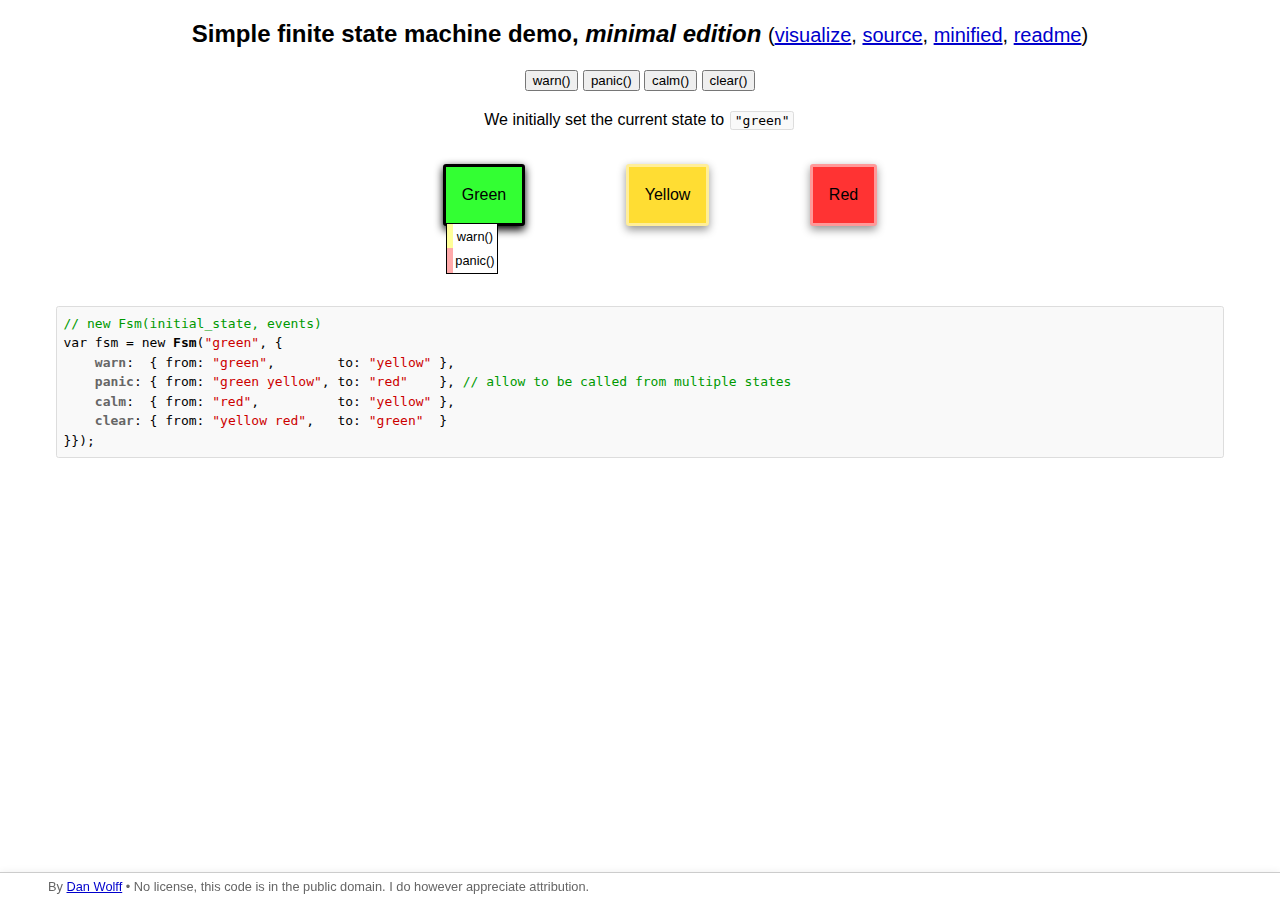
==== demo/index.html @ f4b0d46a "fix headings to reflect that this is the minimal edition" ====
<!DOCTYPE html>
<html lang="en-US">
	<head>
		<meta charset="utf-8" />
		<title>Simple finite state machine demo, minimal edition (JavaScript)</title>
		<link rel="stylesheet" href="style.css" />
	</head>
	<body>
		<h1>Simple finite state machine demo, <i>minimal edition</i> <small>(<a href="visualize.html">visualize</a>, <a href="../simple-state-machine.js">source</a>, <a href="../simple-state-machine.min.js">minified</a>, <a href="../README.md">readme</a>)</small></h1>
		<ap class="subtitle"></ap>

		<div id="demo-interact">
			<p>
				<button id="warn">warn()</button>
				<button id="panic">panic()</button>
				<button id="calm">calm()</button>
				<button id="clear">clear()</button>
			</p>
			<p id="status">We initially set the current state to <code>"green"</code></p>

			<ul id="states">
				<li id="green">
					Green
					<ul>
						<li><label for="warn">warn()</label></li>
						<li><label for="panic">panic()</label></li>
					</ul>
				</li>
				<li id="yellow">
					Yellow
					<ul>
						<li><label for="clear">clear()</label></li>
						<li><label for="panic">panic()</label></li>
					</ul>
				</li>
				<li id="red">
					Red
					<ul>
						<li><label for="clear">clear()</label></li>
						<li><label for="calm">calm()</label></li>
					</ul>
				</li>
			</ul>
		</div>

<pre><code><span class="c">// new Fsm(initial_state, events)</span>
var fsm = new <span class="k">Fsm</span>(<span class="s">"green"</span>, {
	<span class="m">warn</span>:  { from: <span class="s">"green"</span>,        to: <span class="s">"yellow"</span> },
	<span class="m">panic</span>: { from: <span class="s">"green yellow"</span>, to: <span class="s">"red"</span>    }, <span class="c">// allow to be called from multiple states</span>
	<span class="m">calm</span>:  { from: <span class="s">"red"</span>,          to: <span class="s">"yellow"</span> },
	<span class="m">clear</span>: { from: <span class="s">"yellow red"</span>,   to: <span class="s">"green"</span>  }
}});</code></pre>

		<footer><ul>
			<li>By <a href="http://wlff.se/">Dan Wolff</a></li>
			<li>No license, this code is in the public domain. I do however appreciate attribution.</li>
		</ul></footer>

		<script src="../minimal-fsm.js"></script>
		<script src="index.js"></script>
	</body>
</html>
---- demo/style.css ----
/* common */

body {
	padding:0em 3em 1.5em 3em;
	font:100%/1.5 Arial, sans-serif;
}

h1 { font-size:1.5em; text-align:center; }
	h1 small { font-weight:normal; }

a.js, a:link { color:#00c; }

label {
	display:block;
	cursor:pointer;
	padding:0.2em;
	border-left:0.5em solid transparent;
}
	label:hover { background-color:#cef; }
	label[for="warn"], label[for="calm"] { border-color:#ff9; }
	label[for="panic"] { border-color:#faa; }
	label[for="clear"] { border-color:#afa; }


pre, code,  #code_input {
	padding:0.5em;
	border:1px solid #ddd;
	-moz-tab-size:4;
	  -o-tab-size:4;
	     tab-size:4;
	white-space:pre-wrap;
	background-color:#f9f9f9;
	border-radius:0.2em;
	font-size:1em;
}
code { margin:0 0.1em; padding:0.1em 0.3em; }
	pre code { margin:0; padding:0; border:none; }
pre, code, .indent { font-family:monospace; }

.error { color:#c00; }

#demo-interact { text-align:center; }

#states { margin:2em 0 5em 0; }
	#states > li {
		position:relative;
		display:inline-block;
		margin:0 3em; padding:1em;
		border:0.2em solid #999;
		border-color:rgba(255, 255, 255, 0.5);
		border-radius:0.2em;
		box-shadow:0 0.2em 0.5em #999;
	}
	#states > li.current { border-color:#000; box-shadow:0 0.2em 0.5em #000; }
		#states ul {
			display:none;
			position:absolute; left:0; top:3.5em;
			margin:0; padding:0;
			border:1px solid #000;
			list-style:none;
			background-color:#fff;
		}
		#states > li.current > ul { display:block; }
			#states ul > li { font-size:0.8em; }

#green { background-color:#3f3; }
#yellow { background-color:#fd3; }
#red { background-color:#f33; }

footer {
	position:fixed; left:0; bottom:0;
	width:100%;
	padding:0.1em 0;
	border-top:1px solid #ccc;
	box-shadow:0 0 0.5em #eee;
	color:#666; background:#fff;
}
	footer ul { margin:0 3em; padding:0; }
		footer li {
			display:inline;
			font-size:0.8em;
		}
		footer li:first-child::after { content:" • ";}

/* code: keywords, strings, comments and members */
.k { font-weight:bold; }
.s { color:#c00; }
.c { color:#090; }
.m { color:#666; font-weight:bold; }



/* demo */

#demo-interact { text-align:center; }

#states { margin:2em 0 5em 0; }
	#states > li {
		position:relative;
		display:inline-block;
		margin:0 3em; padding:1em;
		border:0.2em solid #999;
		border-color:rgba(255, 255, 255, 0.5);
		border-radius:0.2em;
		box-shadow:0 0.2em 0.5em #999;
	}
	#states > li.current { border-color:#000; box-shadow:0 0.2em 0.5em #000; }
		#states ul {
			display:none;
			position:absolute; left:0; top:3.5em;
			margin:0; padding:0;
			border:1px solid #000;
			list-style:none;
			background-color:#fff;
		}
		#states > li.current > ul { display:block; }
			#states ul > li { font-size:0.8em; }

#green { background-color:#3f3; }
#yellow { background-color:#fd3; }
#red { background-color:#f33; }


/* visualization */

#visualization { overflow:hidden; }
#single_from, #single_to {
	position:relative;
	line-height:2;
}
#single_to { display:none; }
.from, .event, .to, .event_groups {
	vertical-align:middle;
	padding-bottom:2em;
}
	#single_to .from, #single_to .event, #single_to .to, #single_to .event_groups {
		/* it's too complicated to center  */
		vertical-align:bottom;
	}
	.event_groups .from, .event_groups .event { padding-bottom:0; }
	.event_group { width:100%; }
	.event_group { border-right:0.2em solid #000; }
		.event_group:first-child { border-right-color:transparent; }
.to_i {
	position:relative; top:0em;
	padding-left:1em;
	border-bottom:0.2em solid #000;
	text-align:right;
}
/* arrow */
.to_i::before {
	position:relative; top:1em;
	display:inline-block;
	content:"";
	height:0;
	vertical-align:middle;
	border:0.5em solid #fff; border-left-color:#000;
	margin-right:-0.5em;
}
	.from_i, .event_i {
		position:relative; top:0em;
		padding:0 1em;
		border:0.2em solid #000; border-style:none solid solid solid;
	}
	.event_i { padding-right:1em; text-align:center; margin-right:-0.2em; }
	.from_i { padding-left:0; }
	.from_i:first-child, .event_i { border-right:none; }
	.from_i, .event_i:first-child { border-left:none; }
		.from_i > span, .event_i > span, .to_i > span {
			position:relative; top:1.1em;
			padding:0.1em 0.3em;
			border:1px solid #666;
			border-color:rgba(0, 0, 0, 0.5);
			background:#fff;
		}
		.event_i > span { border:none; padding:0.1em 0.2em; }
#code_input {
	white-space:normal;
	overflow:hidden;
	min-width:45em;
}
#code_input pre, #code_input code { background:transparent; }
#code_input pre { margin:0; padding:0; border:none; }
#code_input .indent {
	margin-left:8em;
	margin-left:8ch;
}
#code_input textarea {
	width:100%; height:15em;
	border:none;
	background:#fff;
	padding:0.2em;
	margin:0 -0.2em;
	border:1px solid #ccc;
}
	#code_input textarea:focus { border-color:#f90; }

#visualize-button { float:right; }

table, tr, td { border-collapse:collapse; margin:0; padding:0; }

#code_input, #visualization {
	display:inline-block;
	vertical-align:top;
	margin-right:2em;
}
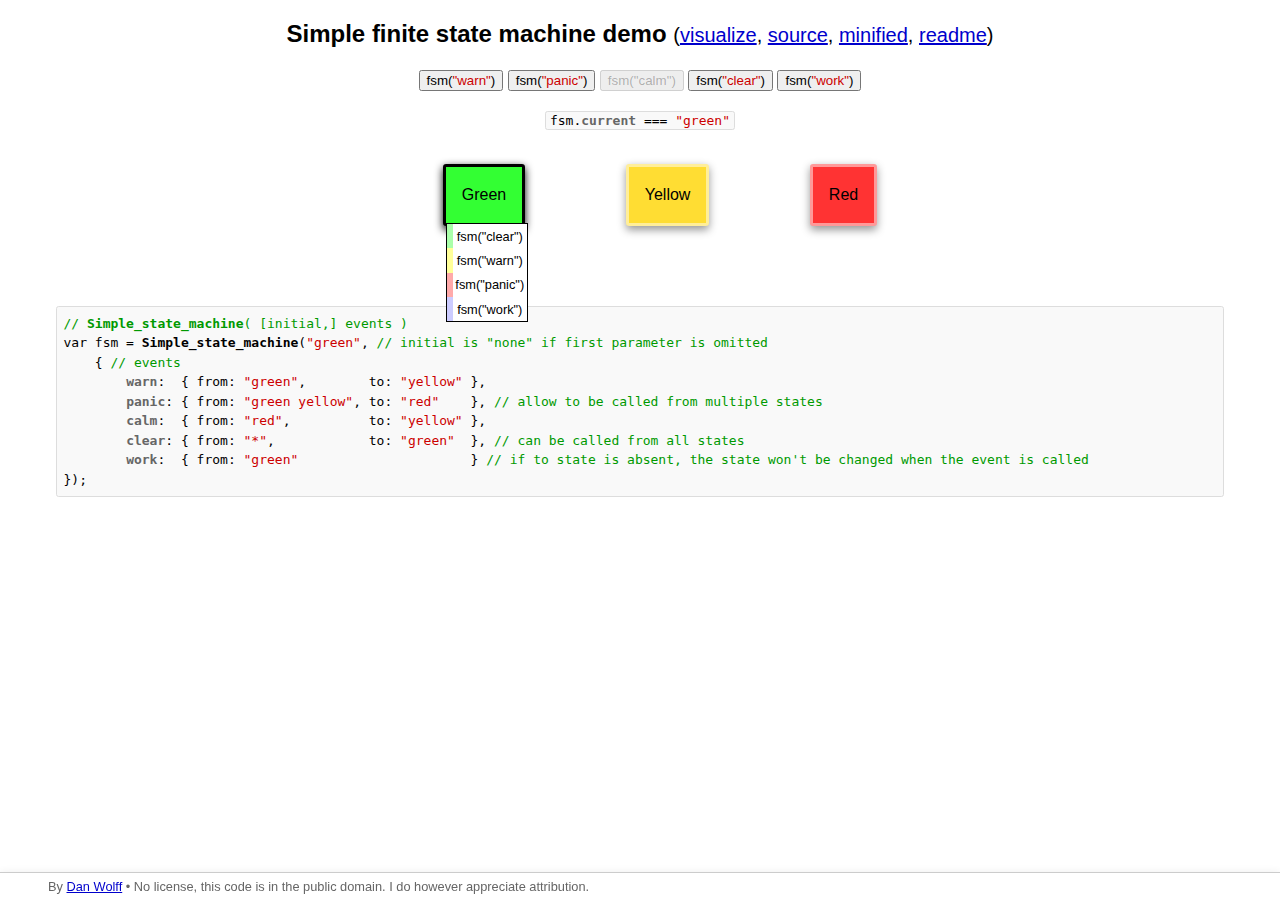
==== commit c9a82412: "change API so that we can make the code even smaller: Simple_state_machine([initial,] events); remov" ====
--- a/demo/index.html
+++ b/demo/index.html
@@ -2,61 +2,66 @@
 <html lang="en-US">
 	<head>
 		<meta charset="utf-8" />
-		<title>Simple finite state machine demo, minimal edition (JavaScript)</title>
+		<title>Simple finite state machine demo (JavaScript)</title>
 		<link rel="stylesheet" href="style.css" />
 	</head>
 	<body>
-		<h1>Simple finite state machine demo, <i>minimal edition</i> <small>(<a href="visualize.html">visualize</a>, <a href="../simple-state-machine.js">source</a>, <a href="../simple-state-machine.min.js">minified</a>, <a href="../README.md">readme</a>)</small></h1>
+		<h1>Simple finite state machine demo <small>(<a href="visualize.html">visualize</a>, <a href="../simple-state-machine.js">source</a>, <a href="../simple-state-machine.min.js">minified</a>, <a href="../README.md">readme</a>)</small></h1>
 		<ap class="subtitle"></ap>
 
 		<div id="demo-interact">
 			<p>
-				<button id="warn">warn()</button>
-				<button id="panic">panic()</button>
-				<button id="calm">calm()</button>
-				<button id="clear">clear()</button>
+				<button id="warn">fsm(<span class="s">"warn"</span>)</button>
+				<button id="panic">fsm(<span class="s">"panic"</span>)</button>
+				<button id="calm">fsm(<span class="s">"calm"</span>)</button>
+				<button id="clear">fsm(<span class="s">"clear"</span>)</button>
+				<button id="work">fsm(<span class="s">"work"</span>)</button>
 			</p>
-			<p id="status">We initially set the current state to <code>"green"</code></p>
+			<p><code>fsm.<span class="m">current</span> === <span class="s">"<span id="current"></span>"</span></code></p>
 
 			<ul id="states">
 				<li id="green">
 					Green
 					<ul>
-						<li><label for="warn">warn()</label></li>
-						<li><label for="panic">panic()</label></li>
+						<li><label for="clear">fsm("clear")</label></li>
+						<li><label for="warn">fsm("warn")</label></li>
+						<li><label for="panic">fsm("panic")</label></li>
+						<li><label for="work">fsm("work")</label></li>
 					</ul>
 				</li>
 				<li id="yellow">
 					Yellow
 					<ul>
-						<li><label for="clear">clear()</label></li>
-						<li><label for="panic">panic()</label></li>
+						<li><label for="clear">fsm("clear")</label></li>
+						<li><label for="panic">fsm("panic")</label></li>
 					</ul>
 				</li>
 				<li id="red">
 					Red
 					<ul>
-						<li><label for="clear">clear()</label></li>
-						<li><label for="calm">calm()</label></li>
+						<li><label for="clear">fsm("clear")</label></li>
+						<li><label for="calm">fsm("calm")</label></li>
 					</ul>
 				</li>
 			</ul>
 		</div>
 
-<pre><code><span class="c">// new Fsm(initial_state, events)</span>
-var fsm = new <span class="k">Fsm</span>(<span class="s">"green"</span>, {
-	<span class="m">warn</span>:  { from: <span class="s">"green"</span>,        to: <span class="s">"yellow"</span> },
-	<span class="m">panic</span>: { from: <span class="s">"green yellow"</span>, to: <span class="s">"red"</span>    }, <span class="c">// allow to be called from multiple states</span>
-	<span class="m">calm</span>:  { from: <span class="s">"red"</span>,          to: <span class="s">"yellow"</span> },
-	<span class="m">clear</span>: { from: <span class="s">"yellow red"</span>,   to: <span class="s">"green"</span>  }
-}});</code></pre>
+<pre><code><span class="c">// <span class="k">Simple_state_machine</span>( [initial,] events )</span>
+var fsm = <span class="k">Simple_state_machine</span>(<span class="s">"green"</span>, <span class="c">// initial is "none" if first parameter is omitted</span>
+	{ <span class="c">// events</span>
+		<span class="m">warn</span>:  { from: <span class="s">"green"</span>,        to: <span class="s">"yellow"</span> },
+		<span class="m">panic</span>: { from: <span class="s">"green yellow"</span>, to: <span class="s">"red"</span>    }, <span class="c">// allow to be called from multiple states</span>
+		<span class="m">calm</span>:  { from: <span class="s">"red"</span>,          to: <span class="s">"yellow"</span> },
+		<span class="m">clear</span>: { from: <span class="s">"*"</span>,            to: <span class="s">"green"</span>  }, <span class="c">// can be called from all states</span>
+		<span class="m">work</span>:  { from: <span class="s">"green"</span>                      } <span class="c">// if to state is absent, the state won't be changed when the event is called</span>
+});</code></pre>
 
 		<footer><ul>
 			<li>By <a href="http://wlff.se/">Dan Wolff</a></li>
 			<li>No license, this code is in the public domain. I do however appreciate attribution.</li>
 		</ul></footer>
 
-		<script src="../minimal-fsm.js"></script>
+		<script src="../simple-state-machine.js"></script>
 		<script src="index.js"></script>
 	</body>
 </html>--- a/demo/style.css
+++ b/demo/style.css
@@ -20,6 +20,7 @@
 	label[for="warn"], label[for="calm"] { border-color:#ff9; }
 	label[for="panic"] { border-color:#faa; }
 	label[for="clear"] { border-color:#afa; }
+	label[for="work"] { border-color:#ccf; }
 
 
 pre, code,  #code_input {
@@ -28,16 +29,18 @@
 	-moz-tab-size:4;
 	  -o-tab-size:4;
 	     tab-size:4;
-	white-space:pre-wrap;
 	background-color:#f9f9f9;
 	border-radius:0.2em;
 	font-size:1em;
 }
+pre { white-space:pre-wrap; }
 code { margin:0 0.1em; padding:0.1em 0.3em; }
 	pre code { margin:0; padding:0; border:none; }
 pre, code, .indent { font-family:monospace; }
+	button:disabled span { font:inherit; color:inherit; }
 
-.error { color:#c00; }
+
+/* demo */
 
 #demo-interact { text-align:center; }
 
@@ -87,38 +90,6 @@
 .s { color:#c00; }
 .c { color:#090; }
 .m { color:#666; font-weight:bold; }
-
-
-
-/* demo */
-
-#demo-interact { text-align:center; }
-
-#states { margin:2em 0 5em 0; }
-	#states > li {
-		position:relative;
-		display:inline-block;
-		margin:0 3em; padding:1em;
-		border:0.2em solid #999;
-		border-color:rgba(255, 255, 255, 0.5);
-		border-radius:0.2em;
-		box-shadow:0 0.2em 0.5em #999;
-	}
-	#states > li.current { border-color:#000; box-shadow:0 0.2em 0.5em #000; }
-		#states ul {
-			display:none;
-			position:absolute; left:0; top:3.5em;
-			margin:0; padding:0;
-			border:1px solid #000;
-			list-style:none;
-			background-color:#fff;
-		}
-		#states > li.current > ul { display:block; }
-			#states ul > li { font-size:0.8em; }
-
-#green { background-color:#3f3; }
-#yellow { background-color:#fd3; }
-#red { background-color:#f33; }
 
 
 /* visualization */
@@ -182,8 +153,8 @@
 #code_input pre, #code_input code { background:transparent; }
 #code_input pre { margin:0; padding:0; border:none; }
 #code_input .indent {
-	margin-left:8em;
-	margin-left:8ch;
+	margin-left:4em;
+	margin-left:4ch;
 }
 #code_input textarea {
 	width:100%; height:15em;
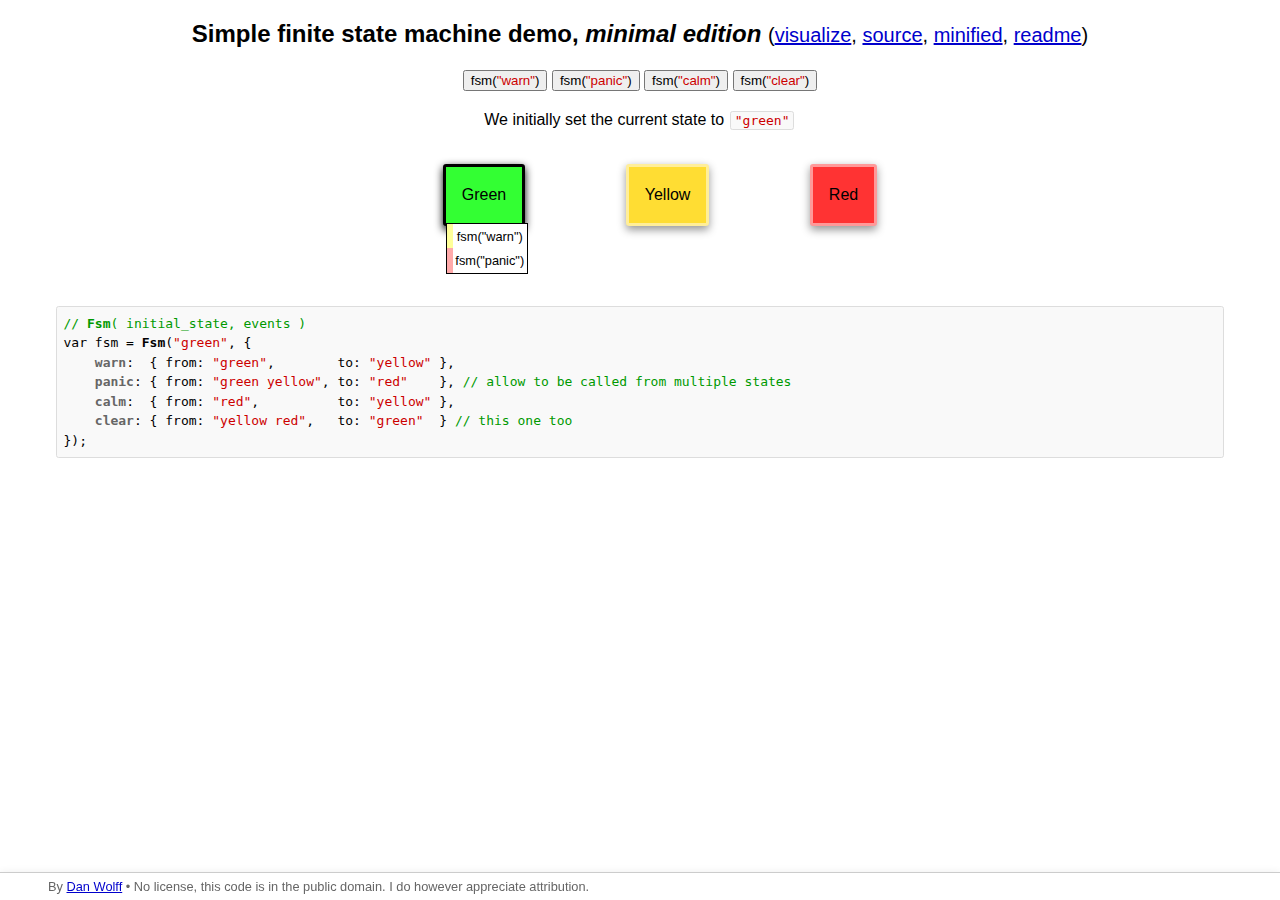
==== commit 552edf61: "minimize further and bring up to date with f4b0d46af from master" ====
--- a/demo/index.html
+++ b/demo/index.html
@@ -1,32 +1,27 @@
 <!DOCTYPE html>
 <html lang="en-US">
 	<head>
-		<meta charset="utf-8" />
-		<title>Simple finite state machine demo (JavaScript)</title>
-		<link rel="stylesheet" href="style.css" />
-	</head>
-	<body>
-		<h1>Simple finite state machine demo <small>(<a href="visualize.html">visualize</a>, <a href="../simple-state-machine.js">source</a>, <a href="../simple-state-machine.min.js">minified</a>, <a href="../README.md">readme</a>)</small></h1>
-		<ap class="subtitle"></ap>
-
+	<meta charset="utf-8" />
+	<title>Simple finite state machine demo, minimal edition (JavaScript)</title>
+	<link rel="stylesheet" href="style.css" />
+</head>
+<body>
+	<h1>Simple finite state machine demo, <i>minimal edition</i> <small>(<a href="visualize.html">visualize</a>, <a href="../simple-state-machine.js">source</a>, <a href="../simple-state-machine.min.js">minified</a>, <a href="../README.md">readme</a>)</small></h1>
 		<div id="demo-interact">
 			<p>
 				<button id="warn">fsm(<span class="s">"warn"</span>)</button>
 				<button id="panic">fsm(<span class="s">"panic"</span>)</button>
 				<button id="calm">fsm(<span class="s">"calm"</span>)</button>
 				<button id="clear">fsm(<span class="s">"clear"</span>)</button>
-				<button id="work">fsm(<span class="s">"work"</span>)</button>
 			</p>
-			<p><code>fsm.<span class="m">current</span> === <span class="s">"<span id="current"></span>"</span></code></p>
+			<p id="status">We initially set the current state to <code class="s">"green"</code></p>
 
 			<ul id="states">
 				<li id="green">
 					Green
 					<ul>
-						<li><label for="clear">fsm("clear")</label></li>
 						<li><label for="warn">fsm("warn")</label></li>
 						<li><label for="panic">fsm("panic")</label></li>
-						<li><label for="work">fsm("work")</label></li>
 					</ul>
 				</li>
 				<li id="yellow">
@@ -46,14 +41,12 @@
 			</ul>
 		</div>
 
-<pre><code><span class="c">// <span class="k">Simple_state_machine</span>( [initial,] events )</span>
-var fsm = <span class="k">Simple_state_machine</span>(<span class="s">"green"</span>, <span class="c">// initial is "none" if first parameter is omitted</span>
-	{ <span class="c">// events</span>
-		<span class="m">warn</span>:  { from: <span class="s">"green"</span>,        to: <span class="s">"yellow"</span> },
-		<span class="m">panic</span>: { from: <span class="s">"green yellow"</span>, to: <span class="s">"red"</span>    }, <span class="c">// allow to be called from multiple states</span>
-		<span class="m">calm</span>:  { from: <span class="s">"red"</span>,          to: <span class="s">"yellow"</span> },
-		<span class="m">clear</span>: { from: <span class="s">"*"</span>,            to: <span class="s">"green"</span>  }, <span class="c">// can be called from all states</span>
-		<span class="m">work</span>:  { from: <span class="s">"green"</span>                      } <span class="c">// if to state is absent, the state won't be changed when the event is called</span>
+<pre><code><span class="c">// <span class="k">Fsm</span>( initial_state, events )</span>
+var fsm = <span class="k">Fsm</span>(<span class="s">"green"</span>, {
+	<span class="m">warn</span>:  { from: <span class="s">"green"</span>,        to: <span class="s">"yellow"</span> },
+	<span class="m">panic</span>: { from: <span class="s">"green yellow"</span>, to: <span class="s">"red"</span>    }, <span class="c">// allow to be called from multiple states</span>
+	<span class="m">calm</span>:  { from: <span class="s">"red"</span>,          to: <span class="s">"yellow"</span> },
+	<span class="m">clear</span>: { from: <span class="s">"yellow red"</span>,   to: <span class="s">"green"</span>  } <span class="c">// this one too</span>
 });</code></pre>
 
 		<footer><ul>
@@ -61,7 +54,7 @@
 			<li>No license, this code is in the public domain. I do however appreciate attribution.</li>
 		</ul></footer>
 
-		<script src="../simple-state-machine.js"></script>
+		<script src="../minimal-fsm.js"></script>
 		<script src="index.js"></script>
 	</body>
 </html>--- a/demo/style.css
+++ b/demo/style.css
@@ -175,3 +175,5 @@
 	vertical-align:top;
 	margin-right:2em;
 }
+
+.error { color:#c00; }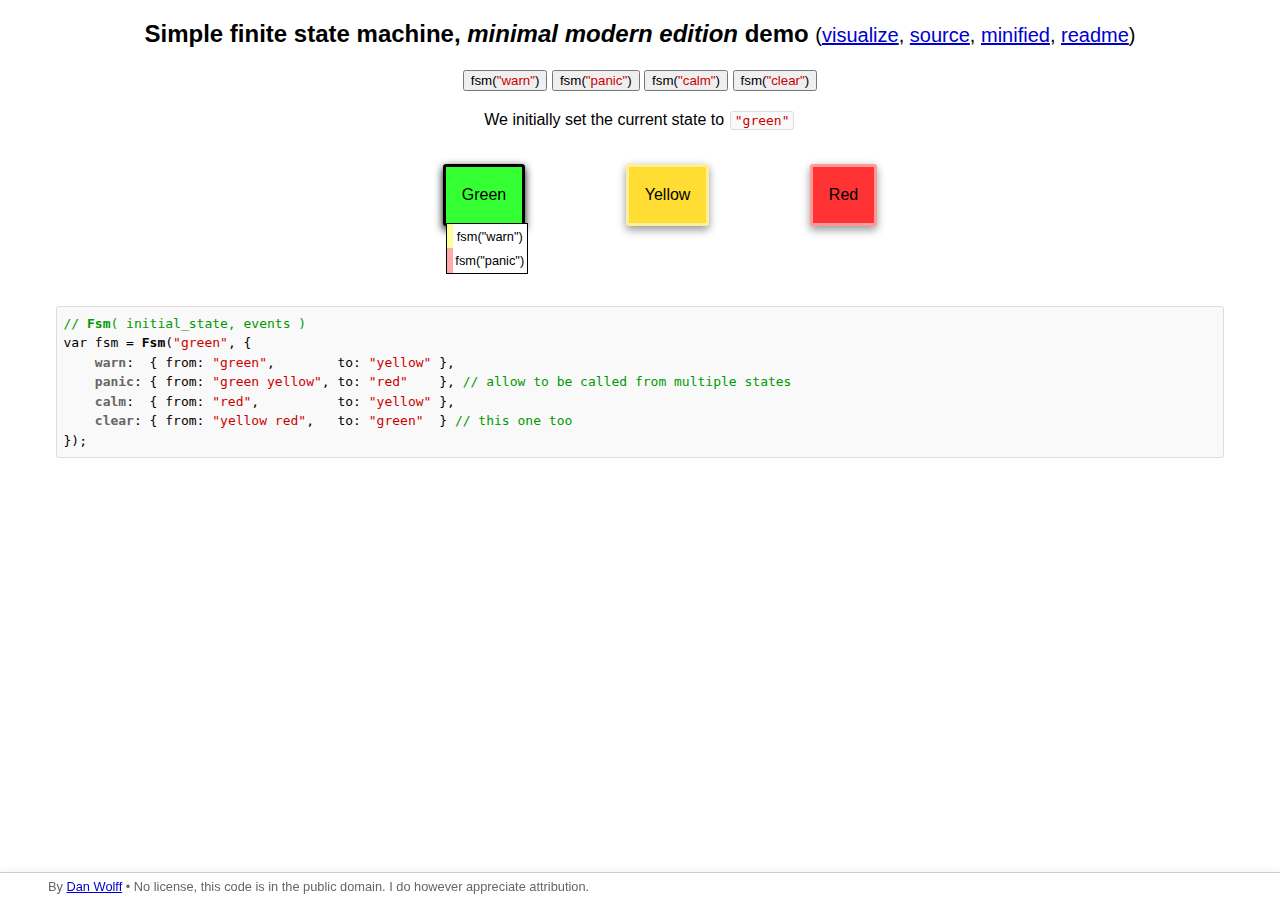
==== commit 6f78a34e: "minimize further and bring up to date with f4b0d46af from master and 552edf6124 from minimal" ====
--- a/demo/index.html
+++ b/demo/index.html
@@ -1,12 +1,12 @@
 <!DOCTYPE html>
 <html lang="en-US">
 	<head>
-	<meta charset="utf-8" />
-	<title>Simple finite state machine demo, minimal edition (JavaScript)</title>
-	<link rel="stylesheet" href="style.css" />
-</head>
-<body>
-	<h1>Simple finite state machine demo, <i>minimal edition</i> <small>(<a href="visualize.html">visualize</a>, <a href="../simple-state-machine.js">source</a>, <a href="../simple-state-machine.min.js">minified</a>, <a href="../README.md">readme</a>)</small></h1>
+		<meta charset="utf-8" />
+		<title>Simple finite state machine demo, minimal modern edition (JavaScript)</title>
+		<link rel="stylesheet" href="style.css" />
+	</head>
+	<body>
+		<h1>Simple finite state machine, <i>minimal modern edition</i> demo <small>(<a href="visualize.html">visualize</a>, <a href="../simple-state-machine.js">source</a>, <a href="../simple-state-machine.min.js">minified</a>, <a href="../README.md">readme</a>)</small></h1>
 		<div id="demo-interact">
 			<p>
 				<button id="warn">fsm(<span class="s">"warn"</span>)</button>
@@ -54,7 +54,7 @@
 			<li>No license, this code is in the public domain. I do however appreciate attribution.</li>
 		</ul></footer>
 
-		<script src="../minimal-fsm.js"></script>
+		<script src="../minimal-fsm-modern.js"></script>
 		<script src="index.js"></script>
 	</body>
-</html>+</html>
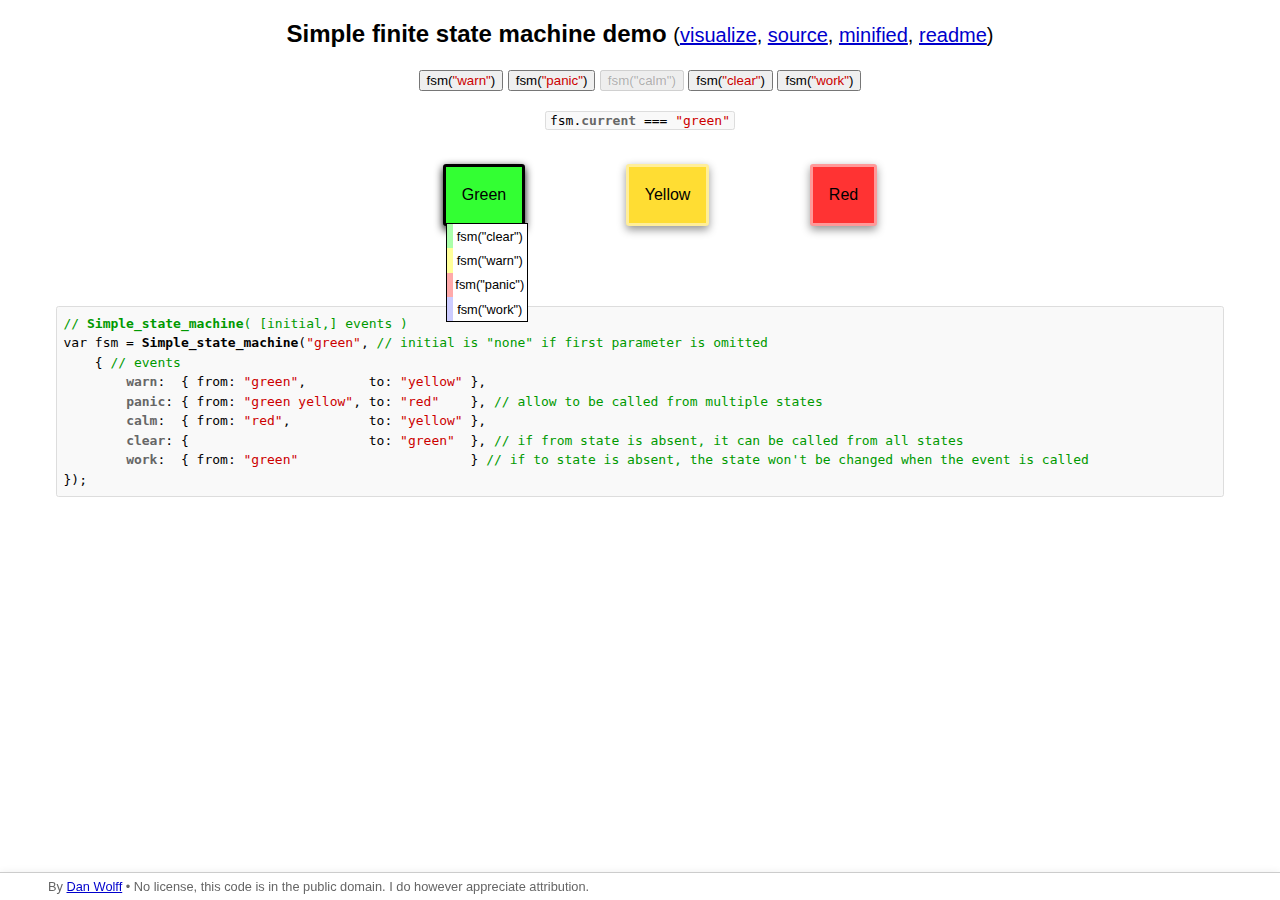
==== commit e596020f: "leave out 'from' state to allow all states; shaves off another 4 bytes" ====
--- a/demo/index.html
+++ b/demo/index.html
@@ -2,26 +2,31 @@
 <html lang="en-US">
 	<head>
 		<meta charset="utf-8" />
-		<title>Simple finite state machine demo, minimal modern edition (JavaScript)</title>
+		<title>Simple finite state machine demo (JavaScript)</title>
 		<link rel="stylesheet" href="style.css" />
 	</head>
 	<body>
-		<h1>Simple finite state machine, <i>minimal modern edition</i> demo <small>(<a href="visualize.html">visualize</a>, <a href="../simple-state-machine.js">source</a>, <a href="../simple-state-machine.min.js">minified</a>, <a href="../README.md">readme</a>)</small></h1>
+		<h1>Simple finite state machine demo <small>(<a href="visualize.html">visualize</a>, <a href="../simple-state-machine.js">source</a>, <a href="../simple-state-machine.min.js">minified</a>, <a href="../README.md">readme</a>)</small></h1>
+		<ap class="subtitle"></ap>
+
 		<div id="demo-interact">
 			<p>
 				<button id="warn">fsm(<span class="s">"warn"</span>)</button>
 				<button id="panic">fsm(<span class="s">"panic"</span>)</button>
 				<button id="calm">fsm(<span class="s">"calm"</span>)</button>
 				<button id="clear">fsm(<span class="s">"clear"</span>)</button>
+				<button id="work">fsm(<span class="s">"work"</span>)</button>
 			</p>
-			<p id="status">We initially set the current state to <code class="s">"green"</code></p>
+			<p><code>fsm.<span class="m">current</span> === <span class="s">"<span id="current"></span>"</span></code></p>
 
 			<ul id="states">
 				<li id="green">
 					Green
 					<ul>
+						<li><label for="clear">fsm("clear")</label></li>
 						<li><label for="warn">fsm("warn")</label></li>
 						<li><label for="panic">fsm("panic")</label></li>
+						<li><label for="work">fsm("work")</label></li>
 					</ul>
 				</li>
 				<li id="yellow">
@@ -41,12 +46,14 @@
 			</ul>
 		</div>
 
-<pre><code><span class="c">// <span class="k">Fsm</span>( initial_state, events )</span>
-var fsm = <span class="k">Fsm</span>(<span class="s">"green"</span>, {
-	<span class="m">warn</span>:  { from: <span class="s">"green"</span>,        to: <span class="s">"yellow"</span> },
-	<span class="m">panic</span>: { from: <span class="s">"green yellow"</span>, to: <span class="s">"red"</span>    }, <span class="c">// allow to be called from multiple states</span>
-	<span class="m">calm</span>:  { from: <span class="s">"red"</span>,          to: <span class="s">"yellow"</span> },
-	<span class="m">clear</span>: { from: <span class="s">"yellow red"</span>,   to: <span class="s">"green"</span>  } <span class="c">// this one too</span>
+<pre><code><span class="c">// <span class="k">Simple_state_machine</span>( [initial,] events )</span>
+var fsm = <span class="k">Simple_state_machine</span>(<span class="s">"green"</span>, <span class="c">// initial is "none" if first parameter is omitted</span>
+	{ <span class="c">// events</span>
+		<span class="m">warn</span>:  { from: <span class="s">"green"</span>,        to: <span class="s">"yellow"</span> },
+		<span class="m">panic</span>: { from: <span class="s">"green yellow"</span>, to: <span class="s">"red"</span>    }, <span class="c">// allow to be called from multiple states</span>
+		<span class="m">calm</span>:  { from: <span class="s">"red"</span>,          to: <span class="s">"yellow"</span> },
+		<span class="m">clear</span>: {                       to: <span class="s">"green"</span>  }, <span class="c">// if from state is absent, it can be called from all states</span>
+		<span class="m">work</span>:  { from: <span class="s">"green"</span>                      } <span class="c">// if to state is absent, the state won't be changed when the event is called</span>
 });</code></pre>
 
 		<footer><ul>
@@ -54,7 +61,7 @@
 			<li>No license, this code is in the public domain. I do however appreciate attribution.</li>
 		</ul></footer>
 
-		<script src="../minimal-fsm-modern.js"></script>
+		<script src="../simple-state-machine.js"></script>
 		<script src="index.js"></script>
 	</body>
-</html>
+</html>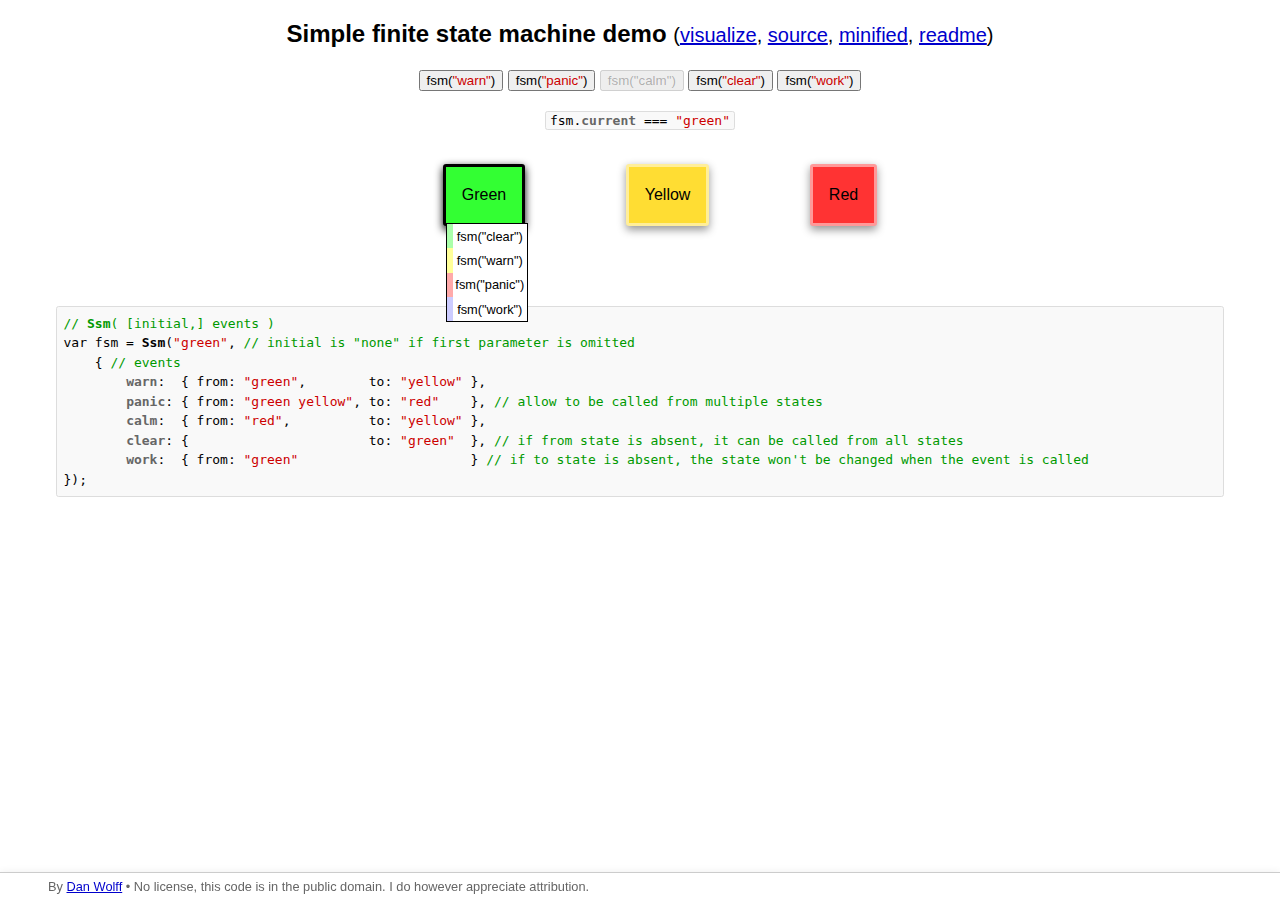
==== commit 6c9b624b: "shorten function name to just Ssm" ====
--- a/demo/index.html
+++ b/demo/index.html
@@ -46,8 +46,8 @@
 			</ul>
 		</div>
 
-<pre><code><span class="c">// <span class="k">Simple_state_machine</span>( [initial,] events )</span>
-var fsm = <span class="k">Simple_state_machine</span>(<span class="s">"green"</span>, <span class="c">// initial is "none" if first parameter is omitted</span>
+<pre><code><span class="c">// <span class="k">Ssm</span>( [initial,] events )</span>
+var fsm = <span class="k">Ssm</span>(<span class="s">"green"</span>, <span class="c">// initial is "none" if first parameter is omitted</span>
 	{ <span class="c">// events</span>
 		<span class="m">warn</span>:  { from: <span class="s">"green"</span>,        to: <span class="s">"yellow"</span> },
 		<span class="m">panic</span>: { from: <span class="s">"green yellow"</span>, to: <span class="s">"red"</span>    }, <span class="c">// allow to be called from multiple states</span>
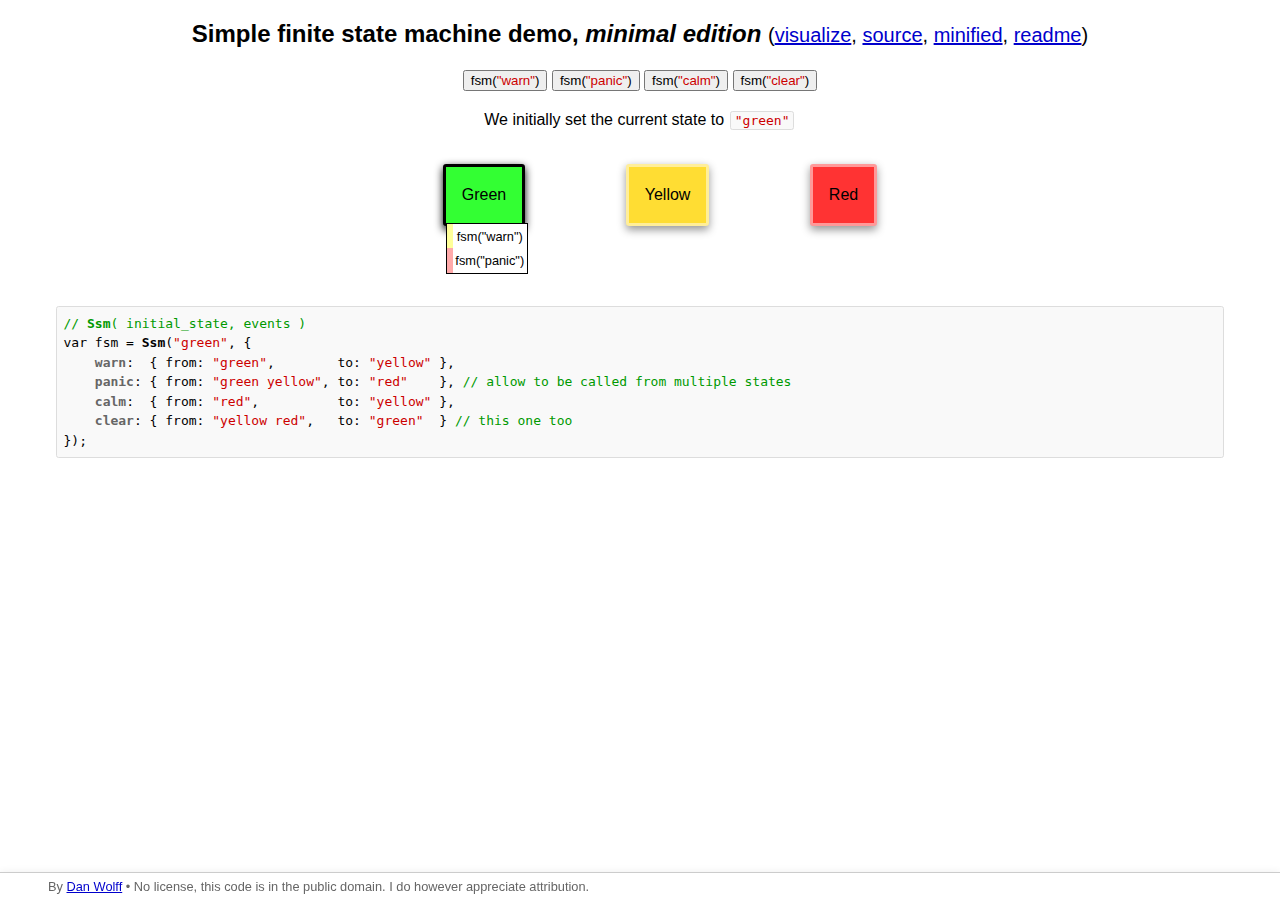
==== commit 31913072: "rename function Fsm > Ssm" ====
--- a/demo/index.html
+++ b/demo/index.html
@@ -1,32 +1,27 @@
 <!DOCTYPE html>
 <html lang="en-US">
 	<head>
-		<meta charset="utf-8" />
-		<title>Simple finite state machine demo (JavaScript)</title>
-		<link rel="stylesheet" href="style.css" />
-	</head>
-	<body>
-		<h1>Simple finite state machine demo <small>(<a href="visualize.html">visualize</a>, <a href="../simple-state-machine.js">source</a>, <a href="../simple-state-machine.min.js">minified</a>, <a href="../README.md">readme</a>)</small></h1>
-		<ap class="subtitle"></ap>
-
+	<meta charset="utf-8" />
+	<title>Simple finite state machine demo, minimal edition (JavaScript)</title>
+	<link rel="stylesheet" href="style.css" />
+</head>
+<body>
+	<h1>Simple finite state machine demo, <i>minimal edition</i> <small>(<a href="visualize.html">visualize</a>, <a href="../simple-state-machine.js">source</a>, <a href="../simple-state-machine.min.js">minified</a>, <a href="../README.md">readme</a>)</small></h1>
 		<div id="demo-interact">
 			<p>
 				<button id="warn">fsm(<span class="s">"warn"</span>)</button>
 				<button id="panic">fsm(<span class="s">"panic"</span>)</button>
 				<button id="calm">fsm(<span class="s">"calm"</span>)</button>
 				<button id="clear">fsm(<span class="s">"clear"</span>)</button>
-				<button id="work">fsm(<span class="s">"work"</span>)</button>
 			</p>
-			<p><code>fsm.<span class="m">current</span> === <span class="s">"<span id="current"></span>"</span></code></p>
+			<p id="status">We initially set the current state to <code class="s">"green"</code></p>
 
 			<ul id="states">
 				<li id="green">
 					Green
 					<ul>
-						<li><label for="clear">fsm("clear")</label></li>
 						<li><label for="warn">fsm("warn")</label></li>
 						<li><label for="panic">fsm("panic")</label></li>
-						<li><label for="work">fsm("work")</label></li>
 					</ul>
 				</li>
 				<li id="yellow">
@@ -46,14 +41,12 @@
 			</ul>
 		</div>
 
-<pre><code><span class="c">// <span class="k">Ssm</span>( [initial,] events )</span>
-var fsm = <span class="k">Ssm</span>(<span class="s">"green"</span>, <span class="c">// initial is "none" if first parameter is omitted</span>
-	{ <span class="c">// events</span>
-		<span class="m">warn</span>:  { from: <span class="s">"green"</span>,        to: <span class="s">"yellow"</span> },
-		<span class="m">panic</span>: { from: <span class="s">"green yellow"</span>, to: <span class="s">"red"</span>    }, <span class="c">// allow to be called from multiple states</span>
-		<span class="m">calm</span>:  { from: <span class="s">"red"</span>,          to: <span class="s">"yellow"</span> },
-		<span class="m">clear</span>: {                       to: <span class="s">"green"</span>  }, <span class="c">// if from state is absent, it can be called from all states</span>
-		<span class="m">work</span>:  { from: <span class="s">"green"</span>                      } <span class="c">// if to state is absent, the state won't be changed when the event is called</span>
+<pre><code><span class="c">// <span class="k">Ssm</span>( initial_state, events )</span>
+var fsm = <span class="k">Ssm</span>(<span class="s">"green"</span>, {
+	<span class="m">warn</span>:  { from: <span class="s">"green"</span>,        to: <span class="s">"yellow"</span> },
+	<span class="m">panic</span>: { from: <span class="s">"green yellow"</span>, to: <span class="s">"red"</span>    }, <span class="c">// allow to be called from multiple states</span>
+	<span class="m">calm</span>:  { from: <span class="s">"red"</span>,          to: <span class="s">"yellow"</span> },
+	<span class="m">clear</span>: { from: <span class="s">"yellow red"</span>,   to: <span class="s">"green"</span>  } <span class="c">// this one too</span>
 });</code></pre>
 
 		<footer><ul>
@@ -61,7 +54,7 @@
 			<li>No license, this code is in the public domain. I do however appreciate attribution.</li>
 		</ul></footer>
 
-		<script src="../simple-state-machine.js"></script>
+		<script src="../minimal-fsm.js"></script>
 		<script src="index.js"></script>
 	</body>
 </html>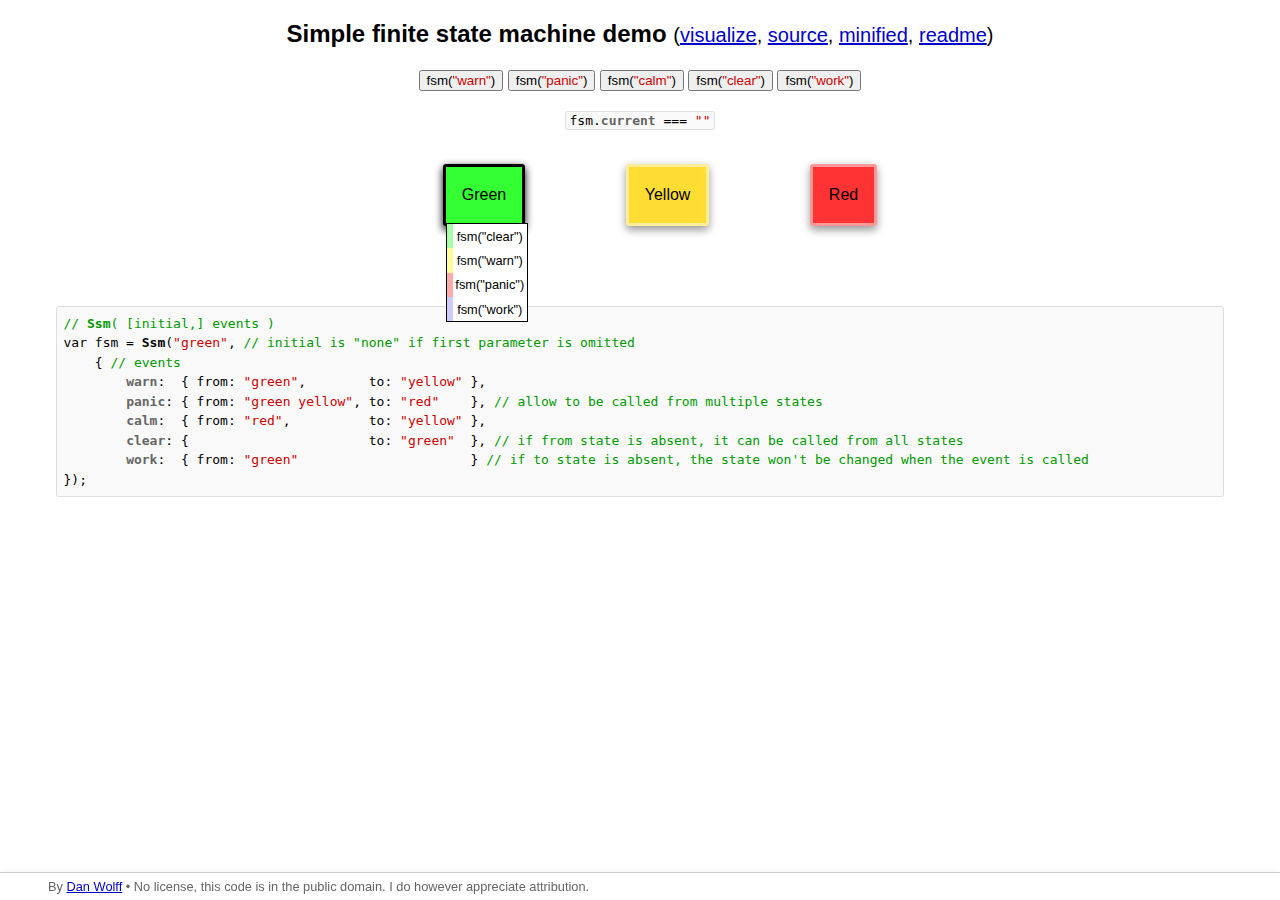
==== commit 41156f76: "typo: random tag left" ====
--- a/demo/index.html
+++ b/demo/index.html
@@ -1,27 +1,31 @@
 <!DOCTYPE html>
 <html lang="en-US">
 	<head>
-	<meta charset="utf-8" />
-	<title>Simple finite state machine demo, minimal edition (JavaScript)</title>
-	<link rel="stylesheet" href="style.css" />
-</head>
-<body>
-	<h1>Simple finite state machine demo, <i>minimal edition</i> <small>(<a href="visualize.html">visualize</a>, <a href="../simple-state-machine.js">source</a>, <a href="../simple-state-machine.min.js">minified</a>, <a href="../README.md">readme</a>)</small></h1>
+		<meta charset="utf-8" />
+		<title>Simple finite state machine demo (JavaScript)</title>
+		<link rel="stylesheet" href="style.css" />
+	</head>
+	<body>
+		<h1>Simple finite state machine demo <small>(<a href="visualize.html">visualize</a>, <a href="../simple-state-machine.js">source</a>, <a href="../simple-state-machine.min.js">minified</a>, <a href="../README.md">readme</a>)</small></h1>
+
 		<div id="demo-interact">
 			<p>
 				<button id="warn">fsm(<span class="s">"warn"</span>)</button>
 				<button id="panic">fsm(<span class="s">"panic"</span>)</button>
 				<button id="calm">fsm(<span class="s">"calm"</span>)</button>
 				<button id="clear">fsm(<span class="s">"clear"</span>)</button>
+				<button id="work">fsm(<span class="s">"work"</span>)</button>
 			</p>
-			<p id="status">We initially set the current state to <code class="s">"green"</code></p>
+			<p><code>fsm.<span class="m">current</span> === <span class="s">"<span id="current"></span>"</span></code></p>
 
 			<ul id="states">
 				<li id="green">
 					Green
 					<ul>
+						<li><label for="clear">fsm("clear")</label></li>
 						<li><label for="warn">fsm("warn")</label></li>
 						<li><label for="panic">fsm("panic")</label></li>
+						<li><label for="work">fsm("work")</label></li>
 					</ul>
 				</li>
 				<li id="yellow">
@@ -41,12 +45,14 @@
 			</ul>
 		</div>
 
-<pre><code><span class="c">// <span class="k">Ssm</span>( initial_state, events )</span>
-var fsm = <span class="k">Ssm</span>(<span class="s">"green"</span>, {
-	<span class="m">warn</span>:  { from: <span class="s">"green"</span>,        to: <span class="s">"yellow"</span> },
-	<span class="m">panic</span>: { from: <span class="s">"green yellow"</span>, to: <span class="s">"red"</span>    }, <span class="c">// allow to be called from multiple states</span>
-	<span class="m">calm</span>:  { from: <span class="s">"red"</span>,          to: <span class="s">"yellow"</span> },
-	<span class="m">clear</span>: { from: <span class="s">"yellow red"</span>,   to: <span class="s">"green"</span>  } <span class="c">// this one too</span>
+<pre><code><span class="c">// <span class="k">Ssm</span>( [initial,] events )</span>
+var fsm = <span class="k">Ssm</span>(<span class="s">"green"</span>, <span class="c">// initial is "none" if first parameter is omitted</span>
+	{ <span class="c">// events</span>
+		<span class="m">warn</span>:  { from: <span class="s">"green"</span>,        to: <span class="s">"yellow"</span> },
+		<span class="m">panic</span>: { from: <span class="s">"green yellow"</span>, to: <span class="s">"red"</span>    }, <span class="c">// allow to be called from multiple states</span>
+		<span class="m">calm</span>:  { from: <span class="s">"red"</span>,          to: <span class="s">"yellow"</span> },
+		<span class="m">clear</span>: {                       to: <span class="s">"green"</span>  }, <span class="c">// if from state is absent, it can be called from all states</span>
+		<span class="m">work</span>:  { from: <span class="s">"green"</span>                      } <span class="c">// if to state is absent, the state won't be changed when the event is called</span>
 });</code></pre>
 
 		<footer><ul>
@@ -54,7 +60,7 @@
 			<li>No license, this code is in the public domain. I do however appreciate attribution.</li>
 		</ul></footer>
 
-		<script src="../minimal-fsm.js"></script>
+		<script src="../simple-state-machine.js"></script>
 		<script src="index.js"></script>
 	</body>
 </html>